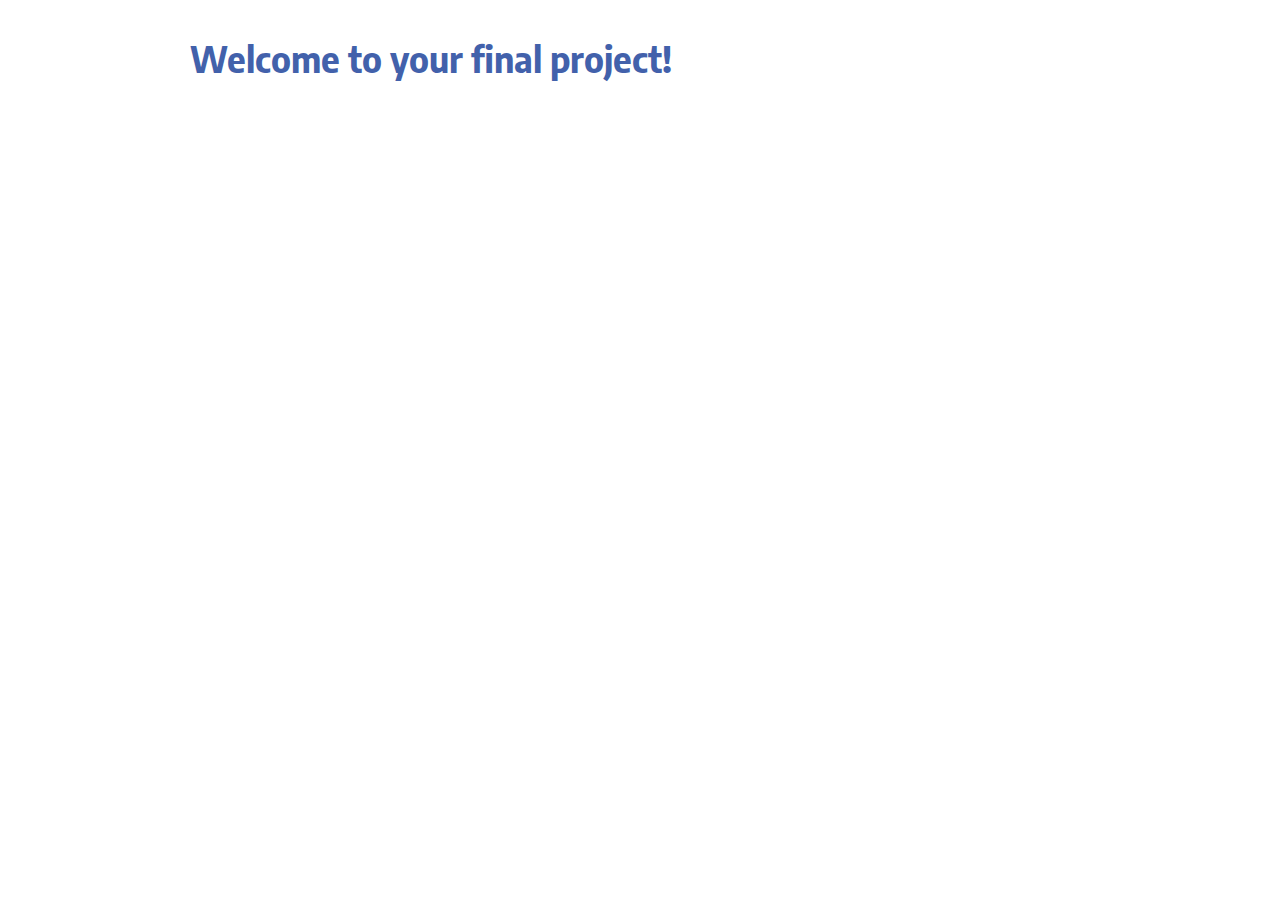
==== index.html @ d141ebef "Initialize gh-pages" ====
<!doctype html><html lang="en"><head><meta charset="utf-8"><meta http-equiv="X-UA-Compatible" content="IE=edge"><meta name="viewport" content="width=device-width,initial-scale=1"><meta name="description" content="Update your description here"/><title>Update your title here</title><link rel="shortcut icon" href="/images/favicons/favicon.ico"><link rel="icon" type="image/png" sizes="16x16" href="/images/favicons/favicon-16x16.png"><link rel="icon" type="image/png" sizes="32x32" href="/images/favicons/favicon-32x32.png"><link rel="manifest" href="/images/favicons/manifest.json"><meta name="mobile-web-app-capable" content="yes"><meta name="theme-color" content="#fff"><meta name="application-name" content="Student Site Boilerplate"><link rel="apple-touch-icon" sizes="57x57" href="/images/favicons/apple-touch-icon-57x57.png"><link rel="apple-touch-icon" sizes="60x60" href="/images/favicons/apple-touch-icon-60x60.png"><link rel="apple-touch-icon" sizes="72x72" href="/images/favicons/apple-touch-icon-72x72.png"><link rel="apple-touch-icon" sizes="76x76" href="/images/favicons/apple-touch-icon-76x76.png"><link rel="apple-touch-icon" sizes="114x114" href="/images/favicons/apple-touch-icon-114x114.png"><link rel="apple-touch-icon" sizes="120x120" href="/images/favicons/apple-touch-icon-120x120.png"><link rel="apple-touch-icon" sizes="144x144" href="/images/favicons/apple-touch-icon-144x144.png"><link rel="apple-touch-icon" sizes="152x152" href="/images/favicons/apple-touch-icon-152x152.png"><link rel="apple-touch-icon" sizes="167x167" href="/images/favicons/apple-touch-icon-167x167.png"><link rel="apple-touch-icon" sizes="180x180" href="/images/favicons/apple-touch-icon-180x180.png"><link rel="apple-touch-icon" sizes="1024x1024" href="/images/favicons/apple-touch-icon-1024x1024.png"><meta name="apple-mobile-web-app-capable" content="yes"><meta name="apple-mobile-web-app-status-bar-style" content="black-translucent"><meta name="apple-mobile-web-app-title" content="Student Site Boilerplate"><meta name="viewport" content="width=device-width,initial-scale=1"><link href="style.a7c01fe86505acb54447.css" rel="stylesheet"></head><body><main class="content-container"><h1 class="page-heading">Welcome to your final project!</h1></main><script src="main.f0ea4228673b4ac65ea8.js"></script></body></html>
---- style.a7c01fe86505acb54447.css ----
@import url(https://fonts.googleapis.com/css2?family=Encode+Sans&family=Encode+Sans+Semi+Condensed:wght@700&display=swap);html{line-height:1.15;-webkit-text-size-adjust:100%}body{margin:0}main{display:block}h1{font-size:2em;margin:.67em 0}hr{box-sizing:content-box;height:0;overflow:visible}pre{font-family:monospace,monospace;font-size:1em}a{background-color:transparent}abbr[title]{border-bottom:none;text-decoration:underline;-webkit-text-decoration:underline dotted;text-decoration:underline dotted}b,strong{font-weight:bolder}code,kbd,samp{font-family:monospace,monospace;font-size:1em}small{font-size:80%}sub,sup{font-size:75%;line-height:0;position:relative;vertical-align:baseline}sub{bottom:-.25em}sup{top:-.5em}img{border-style:none}button,input,optgroup,select,textarea{font-family:inherit;font-size:100%;line-height:1.15;margin:0}button,input{overflow:visible}button,select{text-transform:none}[type=button],[type=reset],[type=submit],button{-webkit-appearance:button}[type=button]::-moz-focus-inner,[type=reset]::-moz-focus-inner,[type=submit]::-moz-focus-inner,button::-moz-focus-inner{border-style:none;padding:0}[type=button]:-moz-focusring,[type=reset]:-moz-focusring,[type=submit]:-moz-focusring,button:-moz-focusring{outline:1px dotted ButtonText}fieldset{padding:.35em .75em .625em}legend{box-sizing:border-box;color:inherit;display:table;max-width:100%;padding:0;white-space:normal}progress{vertical-align:baseline}textarea{overflow:auto}[type=checkbox],[type=radio]{box-sizing:border-box;padding:0}[type=number]::-webkit-inner-spin-button,[type=number]::-webkit-outer-spin-button{height:auto}[type=search]{-webkit-appearance:textfield;outline-offset:-2px}[type=search]::-webkit-search-decoration{-webkit-appearance:none}::-webkit-file-upload-button{-webkit-appearance:button;font:inherit}details{display:block}summary{display:list-item}[hidden],template{display:none}body{font-family:Encode Sans,sans-serif;font-size:18px;line-height:1.5}h1,h2,h3,h4,h5,h6,strong{font-family:Encode Sans Semi Condensed,sans-serif;line-height:1.3;margin-top:0}a,h1{color:#1b6e97}aside{font-size:.8em}ol,ul{padding-left:2em}.content-container{margin:0 auto;max-width:900px;padding:1em}@media screen and (min-width:768px){.content-container{display:grid;grid-gap:3em;grid-template-columns:repeat(3,1fr);padding:2em 1em 5em}}.page-heading{grid-column:span 3}.introduction{grid-column:span 2;grid-row:span 2}.promotion{background:#f2f4fa;border:1px solid #4261ab;padding:2em}.page-heading{color:#ab424a}@media screen and (min-width:500px){.page-heading{color:#dd7c00}}@media screen and (min-width:768px){.page-heading{color:#3b975f}}@media screen and (min-width:1200px){.page-heading{color:#4261ab}}
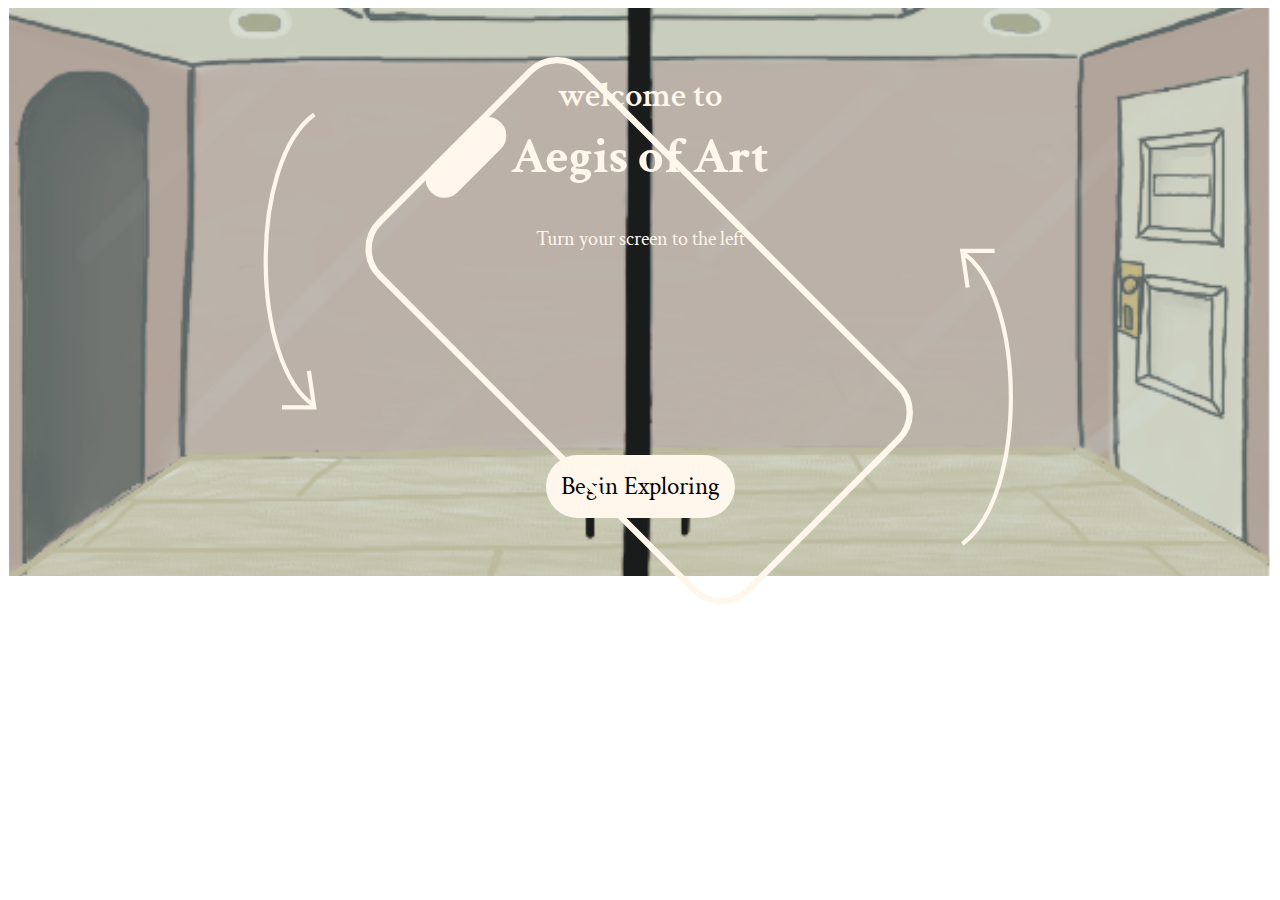
==== commit 12d87851: "Updates" ====
--- a/index.html
+++ b/index.html
@@ -1 +1,39 @@
-<!doctype html><html lang="en"><head><meta charset="utf-8"><meta http-equiv="X-UA-Compatible" content="IE=edge"><meta name="viewport" content="width=device-width,initial-scale=1"><meta name="description" content="Update your description here"/><title>Update your title here</title><link rel="shortcut icon" href="/images/favicons/favicon.ico"><link rel="icon" type="image/png" sizes="16x16" href="/images/favicons/favicon-16x16.png"><link rel="icon" type="image/png" sizes="32x32" href="/images/favicons/favicon-32x32.png"><link rel="manifest" href="/images/favicons/manifest.json"><meta name="mobile-web-app-capable" content="yes"><meta name="theme-color" content="#fff"><meta name="application-name" content="Student Site Boilerplate"><link rel="apple-touch-icon" sizes="57x57" href="/images/favicons/apple-touch-icon-57x57.png"><link rel="apple-touch-icon" sizes="60x60" href="/images/favicons/apple-touch-icon-60x60.png"><link rel="apple-touch-icon" sizes="72x72" href="/images/favicons/apple-touch-icon-72x72.png"><link rel="apple-touch-icon" sizes="76x76" href="/images/favicons/apple-touch-icon-76x76.png"><link rel="apple-touch-icon" sizes="114x114" href="/images/favicons/apple-touch-icon-114x114.png"><link rel="apple-touch-icon" sizes="120x120" href="/images/favicons/apple-touch-icon-120x120.png"><link rel="apple-touch-icon" sizes="144x144" href="/images/favicons/apple-touch-icon-144x144.png"><link rel="apple-touch-icon" sizes="152x152" href="/images/favicons/apple-touch-icon-152x152.png"><link rel="apple-touch-icon" sizes="167x167" href="/images/favicons/apple-touch-icon-167x167.png"><link rel="apple-touch-icon" sizes="180x180" href="/images/favicons/apple-touch-icon-180x180.png"><link rel="apple-touch-icon" sizes="1024x1024" href="/images/favicons/apple-touch-icon-1024x1024.png"><meta name="apple-mobile-web-app-capable" content="yes"><meta name="apple-mobile-web-app-status-bar-style" content="black-translucent"><meta name="apple-mobile-web-app-title" content="Student Site Boilerplate"><meta name="viewport" content="width=device-width,initial-scale=1"><link href="style.a7c01fe86505acb54447.css" rel="stylesheet"></head><body><main class="content-container"><h1 class="page-heading">Welcome to your final project!</h1></main><script src="main.f0ea4228673b4ac65ea8.js"></script></body></html>+<!DOCTYPE html>
+<html lang="en">
+
+<head>
+	<meta charset="utf-8">
+	<meta http-equiv="X-UA-Compatible" content="IE=edge">
+	<meta name="viewport" content="width=device-width, initial-scale=1">
+	<meta name="description" content="Update your description here" />
+	<title>Aegis of Art</title>
+	<link rel="stylesheet" href="css/style.css">
+	<!--font for h2-->
+	<link rel="preconnect" href="https://fonts.googleapis.com">
+	<link rel="preconnect" href="https://fonts.gstatic.com" crossorigin>
+	<link href="https://fonts.googleapis.com/css2?family=GFS+Neohellenic:ital,wght@0,400;0,700;1,400;1,700&display=swap"
+		rel="stylesheet">
+	<!--font for h1-->
+	<link rel="preconnect" href="https://fonts.googleapis.com">
+	<link rel="preconnect" href="https://fonts.gstatic.com" crossorigin>
+	<link href="https://fonts.googleapis.com/css2?family=Crimson+Text:ital,wght@0,400;0,600;0,700;1,400;1,600;1,700&display=swap" rel="stylesheet">
+	<!--font for mission message board-->
+	<link rel="preconnect" href="https://fonts.googleapis.com">
+	<link rel="preconnect" href="https://fonts.gstatic.com" crossorigin>
+	<link href="https://fonts.googleapis.com/css2?family=Crimson+Text:ital,wght@0,400;0,600;0,700;1,400;1,600;1,700&family=Kode+Mono:wght@400..700&family=Quantico:ital,wght@0,400;0,700;1,400;1,700&display=swap" rel="stylesheet">
+</head>
+
+<body>
+	<section class="welcome-page">
+		<h1 class=" text welcome">Welcome to</h1>
+		<h1 class="text grecian">Aegis of Art</h1>
+		<p class="text welcome-3">Turn your screen to the left</p>
+		<img class="device" src="images/device.svg">
+		<button class="explore button">
+			<a href="greece.html">Begin exploring</a>
+		</button>
+	</section>
+	<script src="js/scripts.js"></script>
+</body>
+
+</html>
--- a/css/style.css
+++ b/css/style.css
@@ -0,0 +1,382 @@
+/*Welcome Page*/
+.welcome-page {
+	background-image: url(../images/glass.svg);
+	display: grid;
+	grid-template-rows: repeat(8, 1fr);
+	align-items: center;
+	justify-content: center;
+	height: 568px;
+	background-repeat: no-repeat;
+	background-size: cover;
+	background-position: center;
+}
+
+.welcome {
+	font-size: 35px;
+	font-weight: 600;
+	text-transform: lowercase;
+	grid-row: 2 / span 1;
+}
+
+.grecian {
+	font-size: 50px;
+	font-weight: 700;
+	grid-row: 3 / span 1;
+	padding-bottom: 20px;
+}
+
+.device {
+	transform: scale(0.5) rotate(-45deg);
+	grid-row: 5 / span 2;
+}
+
+.welcome-3 {
+	font-size: 20px;
+	margin-bottom: 10px;
+	font-weight: 400;
+	grid-row: 4 / span 1;
+	margin-top: 50px;
+
+}
+
+.text {
+	font-family: 'crimson text';
+	width: 100vw;
+	margin: 0;
+	text-align: center;
+	color: #FFF7EC;
+}
+
+.button {
+	font-family: 'crimson text';
+	font-size: 25px;
+	background-color: #FFF7EC;
+	border-radius: 60px;
+	padding: 15px;
+	cursor: pointer;
+	border: none;
+	text-transform: capitalize;
+	grid-row: 7 / span 1;
+	max-width: fit-content;
+	place-self: center;
+	margin-top: 70px;
+}
+
+a {
+	text-decoration: none;
+	color: black;
+}
+
+.explore-button:hover {
+	background-color: #DED6CC;
+}
+
+.explore-button:active {
+	background-color: #FFFAF4;
+}
+
+/*Museum Exploration- slideshow*/
+img {
+	display: block;
+	max-width: 100%;
+}
+
+.art-show-wrapper {
+	display: grid;
+	grid-template-rows: 1fr 5fr;
+	grid-gap: 10px;
+	overflow: hidden;
+	height: 100vh;
+}
+
+.slides {
+	display: flex;
+	overflow-x: scroll;
+	scroll-snap-type: x mandatory;
+}
+
+.artsets {
+	flex: 0 0 auto;
+	scroll-snap-align: start;
+	margin-right: 10px;
+	margin-bottom: 10px;
+	min-width: 100vw;
+	object-fit: cover;
+}
+
+.art-3 {
+	transform: scale(1.05);
+}
+
+.greece-museum {
+	background-image: url(../images/museum-start.svg);
+	position: relative;
+}
+
+/*clue page 1 css*/
+.clue-page {
+	background-image: url(../images/clue-page.svg);
+	position: relative;
+}
+
+.clueset1 {
+	position: absolute;
+	left: 10px;
+	width: 100%;
+}
+
+.bust {
+	position: absolute;
+	width: 100%;
+	bottom: 0px;
+}
+
+.footprints {
+	position: absolute;
+	width: 100%;
+	bottom: 0px;
+	left: 10px;
+	z-index: +2;
+}
+
+.missing {
+	width: 100%;
+	position: absolute;
+	bottom: 10px;
+}
+
+.lightsoff {
+	position: absolute;
+	width: 100%;
+	left: 14px;
+}
+
+.tape {
+	position: absolute;
+	width: 100%;
+	z-index: +1;
+	bottom: 0px;
+}
+
+/*clue page 2 css*/
+.dark-room {
+	background-image: url(../images/clue-page2.svg);
+	position: relative;
+}
+
+.bench {
+	position: absolute;
+	width: 100%;
+	bottom: 0px;
+}
+
+.bust2 {
+	position: absolute;
+	width: 100%;
+	bottom: 5px;
+}
+
+.drip {
+	position: absolute;
+	width: 100%;
+	bottom: 0px;
+	z-index: +1;
+}
+
+.slab {
+	position: absolute;
+	width: 100%;
+	bottom: 0px;
+}
+
+.hands {
+	position: absolute;
+	width: 100%;
+	bottom: 5px;
+	right: -15px;
+	z-index: +2;
+}
+
+/*clue page 3*/
+.garden {
+	background-image: url(../images/Garden.svg);
+	position: relative;
+}
+
+.lock {
+	position: absolute;
+	width: 100%;
+	bottom: 5px;
+	right: -15px;
+	z-index: +1;
+}
+
+/*clue page 4*/
+.loading-dock {
+	background-image: url(../images/loadingdock.svg);
+	position: relative;
+}
+
+.noted {
+	position: absolute;
+	bottom: 10px;
+	right: 60px;
+}
+
+/*clue page 5*/
+.note {
+	background-image: url(../images/note.svg);
+	display: grid;
+	grid-template-columns: repeat(4, 1fr);
+
+}
+
+.TBM {
+	font-size: 16px;
+	grid-column: 4 / span 1;
+}
+
+
+
+/*extra stuff*/
+.hidden {
+	display: none;
+}
+
+.page {
+	height: 100vh;
+	background-repeat: no-repeat;
+	background-size: cover;
+}
+
+/*home button css*/
+.home {
+	position: absolute;
+	transform: scale(.05);
+	bottom: 25px;
+	right: 250px;
+	width: 100%;
+}
+
+.clue {
+	position: absolute;
+	transform: scale(.05);
+	bottom: 20px;
+	z-index: +3;
+}
+
+.dark {
+	position: absolute;
+	transform: scale(.05);
+	z-index: +3;
+}
+
+.outside {
+	position: absolute;
+	transform: scale(.05);
+	z-index: +3;
+}
+
+.brit {
+	position: absolute;
+	transform: scale(.05);
+	z-index: +3;
+	bottom: -5px;
+	left: 250px;
+	width: 100%;
+
+}
+
+/*backpack css*/
+.backpack {
+	position: absolute;
+	transform: scale(.05);
+	bottom: -5px;
+	left: 250px;
+	width: 100%;
+	z-index: +3;
+}
+
+/*message board css*/
+.message-board {
+	position: absolute;
+	transform: scale(.05);
+	bottom: 45px;
+	left: 250px;
+	width: 100%;
+	z-index: +3;
+}
+
+/*tbm page*/
+.tbm-page {
+	font-family: 'crimson text';
+	background-color: antiquewhite;
+
+	h1 {
+		font-size: 40px;
+	}
+
+	h2 {
+		font-size: 20px;
+	}
+
+	ul {
+		font-size: 16px;
+		list-style-type: none;
+
+		li {
+			margin-bottom: 5px;
+		}
+	}
+
+	p {
+		font-size: 16x;
+	}
+
+	ol {
+		list-style-type: none;
+		font-size: 16px;
+
+		li {
+			margin-bottom: 10px;
+		}
+	}
+}
+
+
+/*
+CSS doesn't allow variables to be used in media
+queries just yet, but you can use these values
+to help you out.
+
+	--size-xs: 320px;
+	--size-sm: 480px;
+	--size-md: 768px;
+	--size-lg: 1024px;
+	--size-xl: 1200px;
+
+	This uses the same value as --size-xs.
+@media screen and (width >=320px) {
+	.content-container {
+		margin: 0 auto;
+		max-width: 768px;
+	}
+	.page {
+		height: 100vh;
+
+	}
+}
+
+@media screen and (width 834px>=px) {
+	.welcome-page {
+		background-image: url(../images/glass.svg);
+		display: grid;
+		grid-template-rows: repeat(14, 1fr);
+		align-items: center;
+		justify-content: center;
+		height: 1194px;
+		background-repeat: no-repeat;
+		background-size: cover;
+		background-position: center;
+	}
+} */